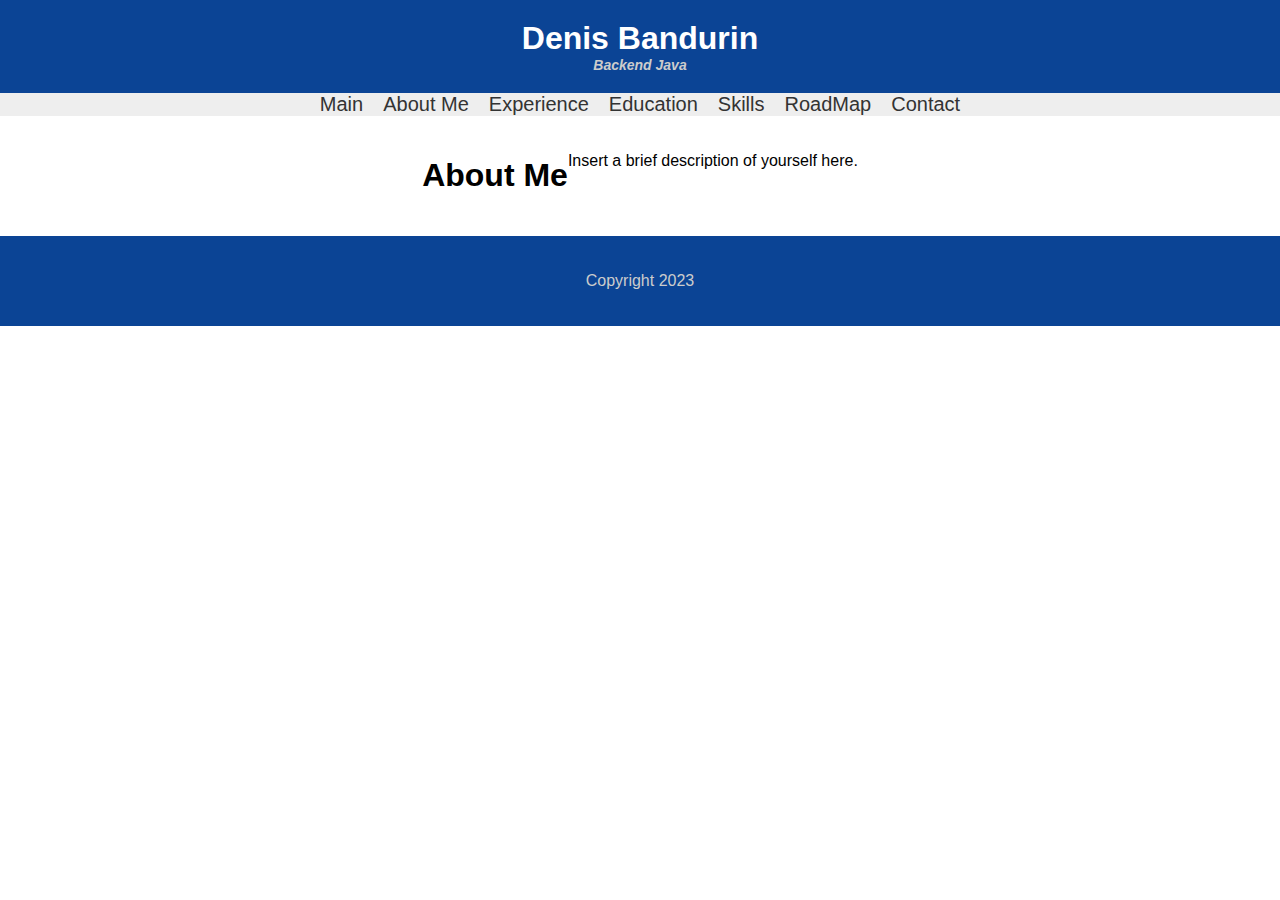
==== about.html @ 2b26eb82 "first commit" ====
<html>
<head>
  <title>My Resume</title>
  <link href="resume.css" rel="stylesheet">
  <script src="main.js"></script>
</head>
<body>
  <header>
    <h1>Denis Bandurin</h1>
    <h2>Backend Java</h2>
  </header>
  <nav>
    <ul>
      <li><a href="resumeMainPage.html">Main</a></li>
      <li><a href="about.html">About Me</a></li>
      <li><a href="experience.html">Experience</a></li>
      <li><a href="#education">Education</a></li>
      <li><a href="#skills">Skills</a></li>
      <li><a href="#roadmap">RoadMap</a></li>
      <li><a href="#contact">Contact</a></li>
    </ul>
  </nav>
  <main> 
    <head>
        <title>About Me</title>
      </head>
      <body>
        <h1>About Me</h1>
        <p>Insert a brief description of yourself here.</p>
      </body>
  </main>
  <footer>
    <p>Copyright 2023</p>
  </footer>
</body>
</html>
---- resume.css ----
body {
	font-family: Arial, sans-serif;
	margin: 0;
	padding: 0;
  }
  
  header {
	animation: fadeIn 5s linear infinite;
	background-color:  rgb(11, 68, 149);
	color: white;
	display: flex;
	flex-direction: column;
	align-items: center;
	padding: 20px;
  }
  
  header h1 {
	margin: 0;
  }
  
  header h2 {
	color: #ccc;
	font-size: 14px;
	margin: 0;
	font-style: italic;
  }
  
  nav {
	background-color: #eee;
	display: flex;
	justify-content: center;
	font-size: 18px;
  }
  
  nav ul {
	display: flex;
	list-style: none;
	margin: 0;
	padding: 0;
	font-size: 20px;
  }
  
  nav li {
	margin: 0 10px;
  }
  
  nav a {
	color: #333;
	text-decoration: none;
  }
  
  nav li a:hover {
	animation: blink 3s linear infinite;
  }

  section:hover {
	animation: flip 3s ease-in-out;
  }
  
  main {
	display: flex;
	flex-wrap: wrap;
	justify-content: center;
	margin: 20px;
  }
  
  section {
	background-color: rgb(234, 214, 214);
	font-style: italic;
	border: 1px solid #ddd;
	margin: 20px;
	padding: 20px;
	width: 300px;
  }
  
  section h2 {
	margin: 0 0 10px;
  }
  
  section h3 {
	color: #666;
	margin: 10px 0;
  }
  
  footer {
	background-color: rgb(11, 68, 149);
	color: #ccc;
	display: flex;
	justify-content: center;
	padding: 20px;
  }

  @keyframes fadeIn {
	0% {
		opacity: 1;
	  }
	  50% {
		opacity: 0;
	  }
	  100% {
		opacity: 1;
	  }
  }

  @keyframes flip {
	from {
	  transform: rotateY(0deg);
	}
	to {
	  transform: rotateY(360deg);
	}
  }

  @keyframes blink {
	50% {
	  color: transparent;
	}
  }  

  @media (max-width: 600px) {
	main {
	  flex-direction: column;
	}
	section {
	  margin: 20px 0;
	  width: auto;
	}
  }
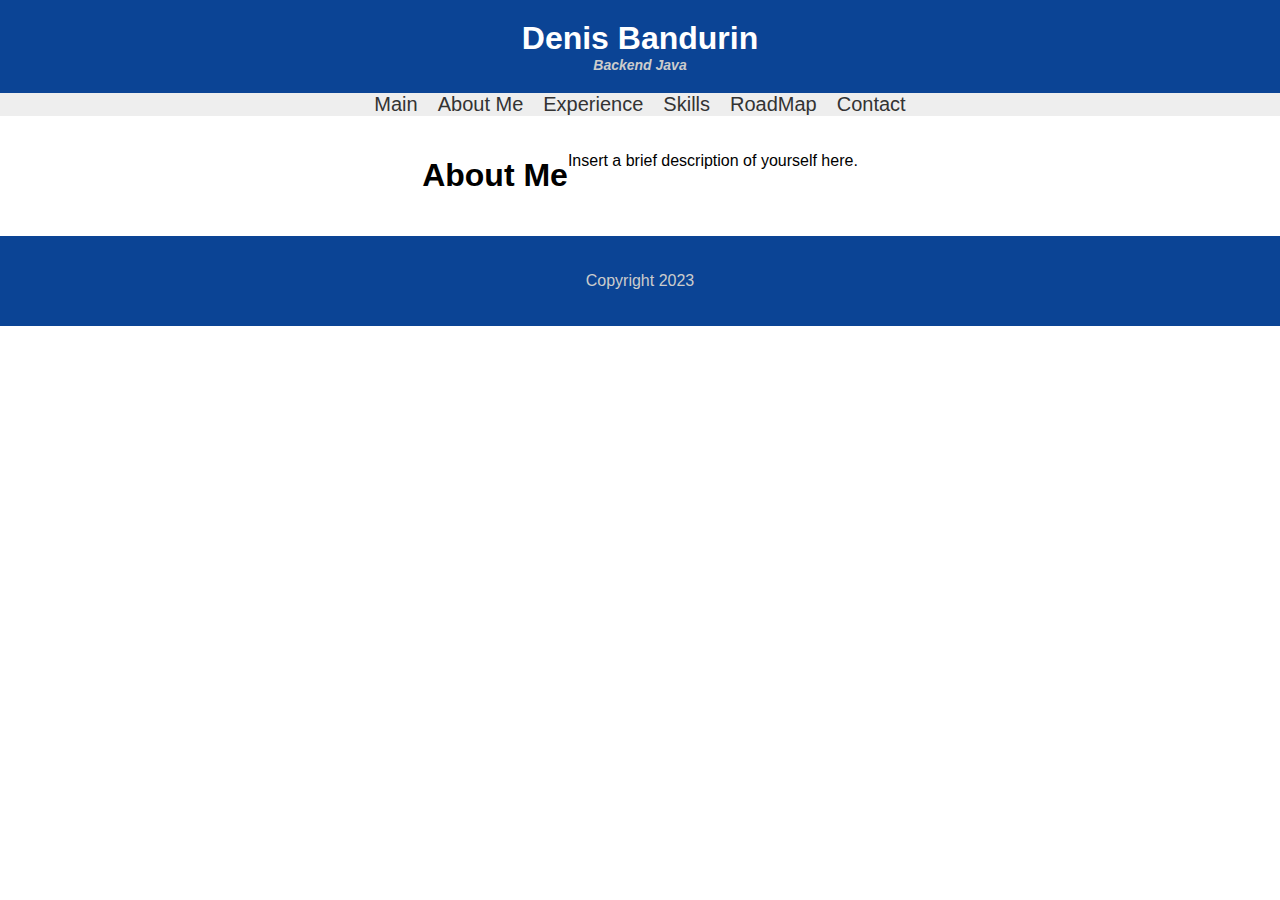
==== commit e3de49a2: "add comfortable view for mobile device, change Sections, delete education" ====
--- a/about.html
+++ b/about.html
@@ -11,13 +11,12 @@
   </header>
   <nav>
     <ul>
-      <li><a href="resumeMainPage.html">Main</a></li>
+      <li><a href="index.html">Main</a></li>
       <li><a href="about.html">About Me</a></li>
       <li><a href="experience.html">Experience</a></li>
-      <li><a href="#education">Education</a></li>
-      <li><a href="#skills">Skills</a></li>
-      <li><a href="#roadmap">RoadMap</a></li>
-      <li><a href="#contact">Contact</a></li>
+      <li><a href="skills.html">Skills</a></li>
+      <li><a href="#">RoadMap</a></li>
+      <li><a href="contact.html">Contact</a></li>
     </ul>
   </nav>
   <main> 
--- a/resume.css
+++ b/resume.css
@@ -54,7 +54,8 @@
   }
 
   section:hover {
-	animation: flip 3s ease-in-out;
+	animation: fire 3s infinite;
+  	border-radius: 50%;
   }
   
   main {
@@ -65,12 +66,19 @@
   }
   
   section {
-	background-color: rgb(234, 214, 214);
+	background-color: rgb(222, 214, 214);
 	font-style: italic;
-	border: 1px solid #ddd;
+	border-radius: 60%;
 	margin: 20px;
 	padding: 20px;
 	width: 300px;
+  }
+  section {
+	text-align: center;
+  }
+  
+  section p {
+	font-family: 'Times New Roman';
   }
   
   section h2 {
@@ -90,6 +98,39 @@
 	padding: 20px;
   }
 
+  /* Center the pop-up image */
+#popup img {
+	display: block;
+	margin: 0 auto;
+  }
+  
+  /* Add padding and a background color to the close button */
+  #close-button {
+	padding: 8px 16px;
+	background-color: blue;
+	color: white;
+  }
+
+  @media (max-width: 768px) {
+	/* Styles go here */
+	section {
+		float: left;
+		width: 100%;
+	  }
+  }
+
+  @keyframes fire {
+	0% {
+	  box-shadow: 0 0 20px yellow;
+	}
+	50% {
+	  box-shadow: 0 0 30px orange;
+	}
+	100% {
+	  box-shadow: 0 0 40px red;
+	}
+  }
+
   @keyframes fadeIn {
 	0% {
 		opacity: 1;
@@ -102,14 +143,6 @@
 	  }
   }
 
-  @keyframes flip {
-	from {
-	  transform: rotateY(0deg);
-	}
-	to {
-	  transform: rotateY(360deg);
-	}
-  }
 
   @keyframes blink {
 	50% {
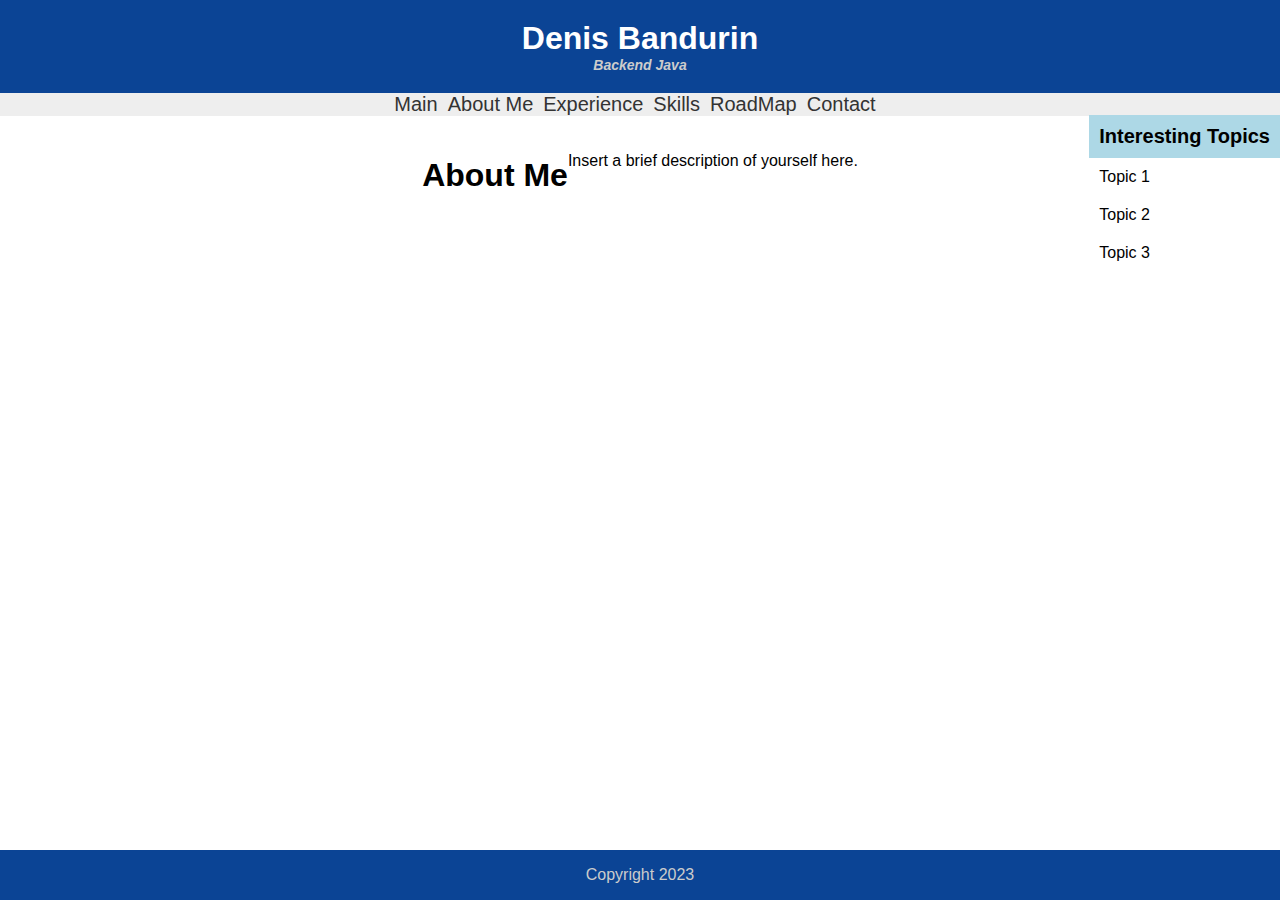
==== commit 7b69e60b: "add topics, changed design" ====
--- a/about.html
+++ b/about.html
@@ -28,6 +28,36 @@
         <p>Insert a brief description of yourself here.</p>
       </body>
   </main>
+  <div id="topics">
+    <h2>Interesting Topics</h2>
+    <ul>
+      <!-- Add the topics and subtopics -->
+      <li>
+        <a href="#">Topic 1</a>
+        <ul>
+          <li><a href="#">Subtopic 1</a></li>
+          <li><a href="#">Subtopic 2</a></li>
+          <li><a href="#">Subtopic 3</a></li>
+        </ul>
+      </li>
+      <li>
+        <a href="#">Topic 2</a>
+        <ul>
+          <li><a href="#">Subtopic 1</a></li>
+          <li><a href="#">Subtopic 2</a></li>
+          <li><a href="#">Subtopic 3</a></li>
+        </ul>
+      </li>
+      <li>
+        <a href="#">Topic 3</a>
+        <ul>
+          <li><a href="#">Subtopic 1</a></li>
+          <li><a href="#">Subtopic 2</a></li>
+          <li><a href="#">Subtopic 3</a></li>
+        </ul>
+      </li>
+    </ul>
+  </div>
   <footer>
     <p>Copyright 2023</p>
   </footer>
--- a/resume.css
+++ b/resume.css
@@ -27,7 +27,10 @@
   
   nav {
 	background-color: #eee;
-	display: flex;
+	/* Use the flexbox layout */
+	display: flex;
+	/* Align the items to the top of the flex container */
+	align-items: flex-start;
 	justify-content: center;
 	font-size: 18px;
   }
@@ -41,7 +44,7 @@
   }
   
   nav li {
-	margin: 0 10px;
+	margin-right: 10px;
   }
   
   nav a {
@@ -59,12 +62,18 @@
   }
   
   main {
+	/* Use the flexbox layout */
+	display: flex;
+	/* Align the items to the top of the flex container */
+	align-items: flex-start;
+  }
+  main {
 	display: flex;
 	flex-wrap: wrap;
 	justify-content: center;
-	margin: 20px;
-  }
-  
+	margin: 20px 0;
+  }
+
   section {
 	background-color: rgb(222, 214, 214);
 	font-style: italic;
@@ -72,6 +81,7 @@
 	margin: 20px;
 	padding: 20px;
 	width: 300px;
+	
   }
   section {
 	text-align: center;
@@ -93,9 +103,15 @@
   footer {
 	background-color: rgb(11, 68, 149);
 	color: #ccc;
-	display: flex;
+	 /* Set the position to fixed so it stays at the bottom of the page */
+	 position: fixed;
+	 /* Set the left, right, and bottom values to 0 to anchor the footer to the bottom of the page */
+	 left: 0;
+	 right: 0;
+	 bottom: 0;
 	justify-content: center;
-	padding: 20px;
+	text-align: center;
+	padding: 0;
   }
 
   /* Center the pop-up image */
@@ -111,12 +127,50 @@
 	color: white;
   }
 
-  @media (max-width: 768px) {
-	/* Styles go here */
-	section {
-		float: left;
-		width: 100%;
-	  }
+  /* Position the topics block on the right side of the website */
+#topics {
+  margin-top: 55px;
+  position: absolute;
+  right: 0;
+  top: 60px;
+  }
+  
+  /* Style the topics block */
+  #topics h2 {
+	font-size: 20px;
+	margin: 0;
+	padding: 10px;
+	background-color: lightblue;
+  }
+  #topics ul {
+	list-style: none;
+	margin: 0;
+	padding: 0;
+  }
+  #topics li {
+	margin: 0;
+	padding: 10px;
+  }
+  #topics a {
+	display: block;
+	color: black;
+	text-decoration: none;
+  }
+  #topics a:hover {
+	background-color: lightgray;
+  }
+  #topics ul ul {
+	display: none;
+  }
+  #topics li:hover > ul {
+	display: block;
+  }
+  
+
+  @media screen and (max-width: 800px) {
+	nav, main {
+	  width: 100%;
+	}
   }
 
   @keyframes fire {
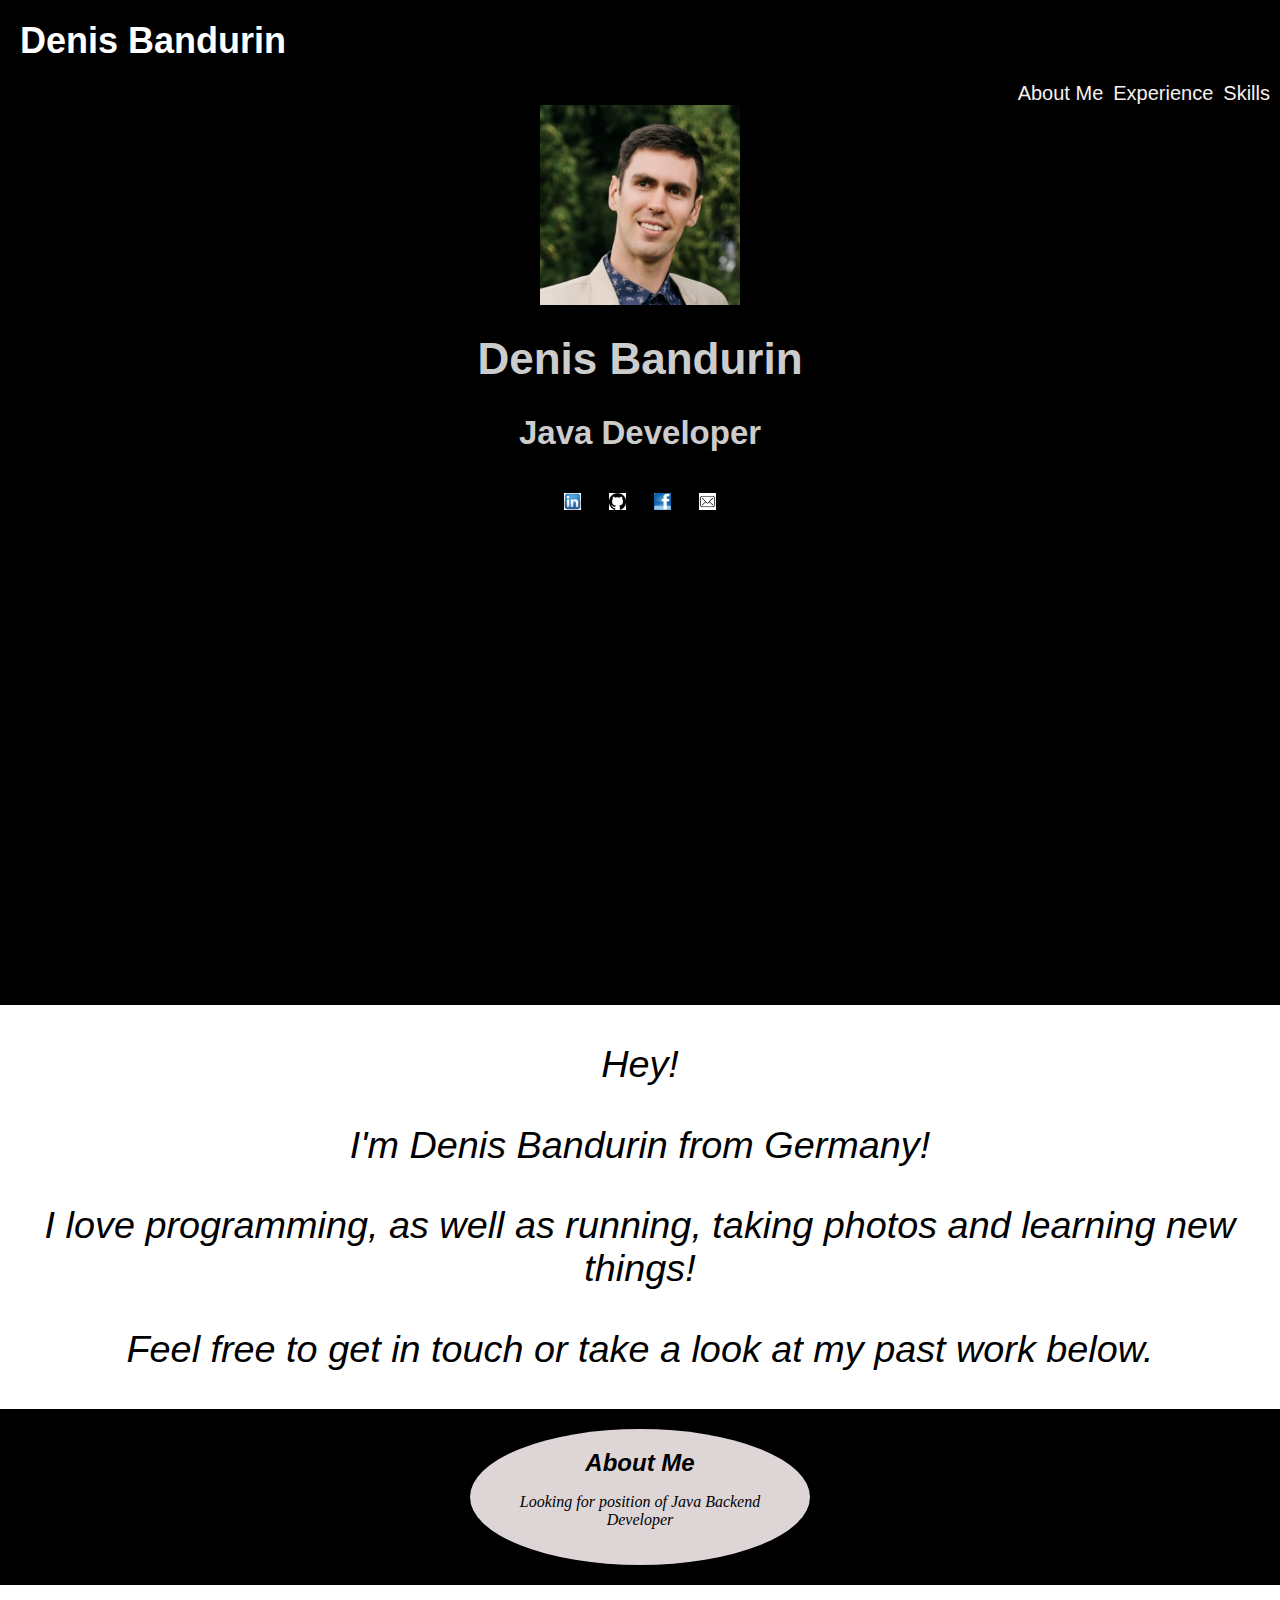
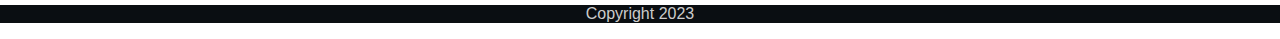
==== commit a1bce13f: "change all webpage" ====
--- a/about.html
+++ b/about.html
@@ -5,59 +5,41 @@
   <script src="main.js"></script>
 </head>
 <body>
-  <header>
-    <h1>Denis Bandurin</h1>
-    <h2>Backend Java</h2>
-  </header>
+  <div id="header-container">
+    <header>
+      <h1>Denis Bandurin</h1>
+    </header>
+  </div>
   <nav>
     <ul>
-      <li><a href="index.html">Main</a></li>
       <li><a href="about.html">About Me</a></li>
       <li><a href="experience.html">Experience</a></li>
       <li><a href="skills.html">Skills</a></li>
-      <li><a href="#">RoadMap</a></li>
-      <li><a href="contact.html">Contact</a></li>
     </ul>
   </nav>
-  <main> 
-    <head>
-        <title>About Me</title>
-      </head>
-      <body>
-        <h1>About Me</h1>
-        <p>Insert a brief description of yourself here.</p>
-      </body>
+  <div id="photo-container">
+    <img src="myphoto.png" id="profile-picture" alt="Your Profile Picture">
+    <h1>Denis Bandurin</h1>
+    <h2>Java Developer</h2>
+    <div id="social-media-container">
+      <a href="https://www.linkedin.com/in/denis-bandurin-52251b114/"> <img class="social-media-icon" src="linkedIn.png" alt="LinkedIn"></a>
+      <a href="https://github.com/banigoden"> <img class="social-media-icon" src="github.png" alt="GitHub"></a>
+      <a href="https://www.facebook.com/denis.bandurin.33"> <img class="social-media-icon" src="facebook.jpeg" alt="Facebook"></a>
+      <a href="mailto:denisbandurin@gmail.com"> <img class="social-media-icon" src="gmail.png" alt="Email"></a>
+   </div>
+  </div>
+  <div class="about-me">
+      <p> Hey!</p>
+      <p>I'm Denis Bandurin from Germany!</p>
+      <p>I love programming, as well as running, taking photos and learning new things!</p>
+      <p>Feel free to get in touch or take a look at my past work below.</p>
+  </div>
+  <main>
+    <section id="about">
+      <h2>About Me</h2>
+      <p> Looking for position of Java Backend Developer</p>
+    </section>
   </main>
-  <div id="topics">
-    <h2>Interesting Topics</h2>
-    <ul>
-      <!-- Add the topics and subtopics -->
-      <li>
-        <a href="#">Topic 1</a>
-        <ul>
-          <li><a href="#">Subtopic 1</a></li>
-          <li><a href="#">Subtopic 2</a></li>
-          <li><a href="#">Subtopic 3</a></li>
-        </ul>
-      </li>
-      <li>
-        <a href="#">Topic 2</a>
-        <ul>
-          <li><a href="#">Subtopic 1</a></li>
-          <li><a href="#">Subtopic 2</a></li>
-          <li><a href="#">Subtopic 3</a></li>
-        </ul>
-      </li>
-      <li>
-        <a href="#">Topic 3</a>
-        <ul>
-          <li><a href="#">Subtopic 1</a></li>
-          <li><a href="#">Subtopic 2</a></li>
-          <li><a href="#">Subtopic 3</a></li>
-        </ul>
-      </li>
-    </ul>
-  </div>
   <footer>
     <p>Copyright 2023</p>
   </footer>
--- a/resume.css
+++ b/resume.css
@@ -1,37 +1,56 @@
 body {
-	font-family: Arial, sans-serif;
+	font-family: Arial, Helvetica, sans-serif;
 	margin: 0;
 	padding: 0;
   }
   
-  header {
-	animation: fadeIn 5s linear infinite;
-	background-color:  rgb(11, 68, 149);
+  #header-container {
+	background-color:  rgb(0, 0, 0);
 	color: white;
 	display: flex;
 	flex-direction: column;
-	align-items: center;
+	align-items: flex-start;
 	padding: 20px;
   }
   
-  header h1 {
+  #header-container h1 {
+	font-size: 36px;
 	margin: 0;
   }
-  
-  header h2 {
+
+  #photo-container {
+	text-align: center;
+	align-items: center;
+  	justify-content: center;
+	height: 100vh;
+	margin: 0 auto;
+	background-color:  rgb(0, 0, 0);
 	color: #ccc;
-	font-size: 14px;
-	margin: 0;
-	font-style: italic;
+	font-size: 22px;
   }
   
+  #photo-container img {
+	width: 200px;
+	height: 200px;
+  }
+
+  .about-me {
+	background-color: white;
+	font-size: 1cm;
+	font-style:oblique;
+	color: black;
+	text-align: center;
+	align-items: center;
+  }
+  
+  
   nav {
-	background-color: #eee;
+	background-color: rgb(0, 0, 0);
 	/* Use the flexbox layout */
 	display: flex;
 	/* Align the items to the top of the flex container */
 	align-items: flex-start;
-	justify-content: center;
+	justify-content: flex-end;
 	font-size: 18px;
   }
   
@@ -48,7 +67,7 @@
   }
   
   nav a {
-	color: #333;
+	color: rgb(248, 240, 240);
 	text-decoration: none;
   }
   
@@ -68,6 +87,7 @@
 	align-items: flex-start;
   }
   main {
+	background-color: black;
 	display: flex;
 	flex-wrap: wrap;
 	justify-content: center;
@@ -101,10 +121,8 @@
   }
   
   footer {
-	background-color: rgb(11, 68, 149);
+	background-color: rgb(10, 14, 18);
 	color: #ccc;
-	 /* Set the position to fixed so it stays at the bottom of the page */
-	 position: fixed;
 	 /* Set the left, right, and bottom values to 0 to anchor the footer to the bottom of the page */
 	 left: 0;
 	 right: 0;
@@ -114,58 +132,19 @@
 	padding: 0;
   }
 
-  /* Center the pop-up image */
-#popup img {
-	display: block;
-	margin: 0 auto;
-  }
-  
-  /* Add padding and a background color to the close button */
-  #close-button {
-	padding: 8px 16px;
-	background-color: blue;
-	color: white;
-  }
+  #social-media-container {
+    display: flex;
+    align-items: center;
+    justify-content: center;
+    flex-direction: row;
+}
 
-  /* Position the topics block on the right side of the website */
-#topics {
-  margin-top: 55px;
-  position: absolute;
-  right: 0;
-  top: 60px;
-  }
-  
-  /* Style the topics block */
-  #topics h2 {
-	font-size: 20px;
-	margin: 0;
-	padding: 10px;
-	background-color: lightblue;
-  }
-  #topics ul {
-	list-style: none;
-	margin: 0;
-	padding: 0;
-  }
-  #topics li {
-	margin: 0;
-	padding: 10px;
-  }
-  #topics a {
-	display: block;
-	color: black;
-	text-decoration: none;
-  }
-  #topics a:hover {
-	background-color: lightgray;
-  }
-  #topics ul ul {
-	display: none;
-  }
-  #topics li:hover > ul {
-	display: block;
-  }
-  
+.social-media-icon {
+	max-width: 17px;
+  	max-height: 17px;
+	padding: 7px;
+	margin:7px;
+}
 
   @media screen and (max-width: 800px) {
 	nav, main {
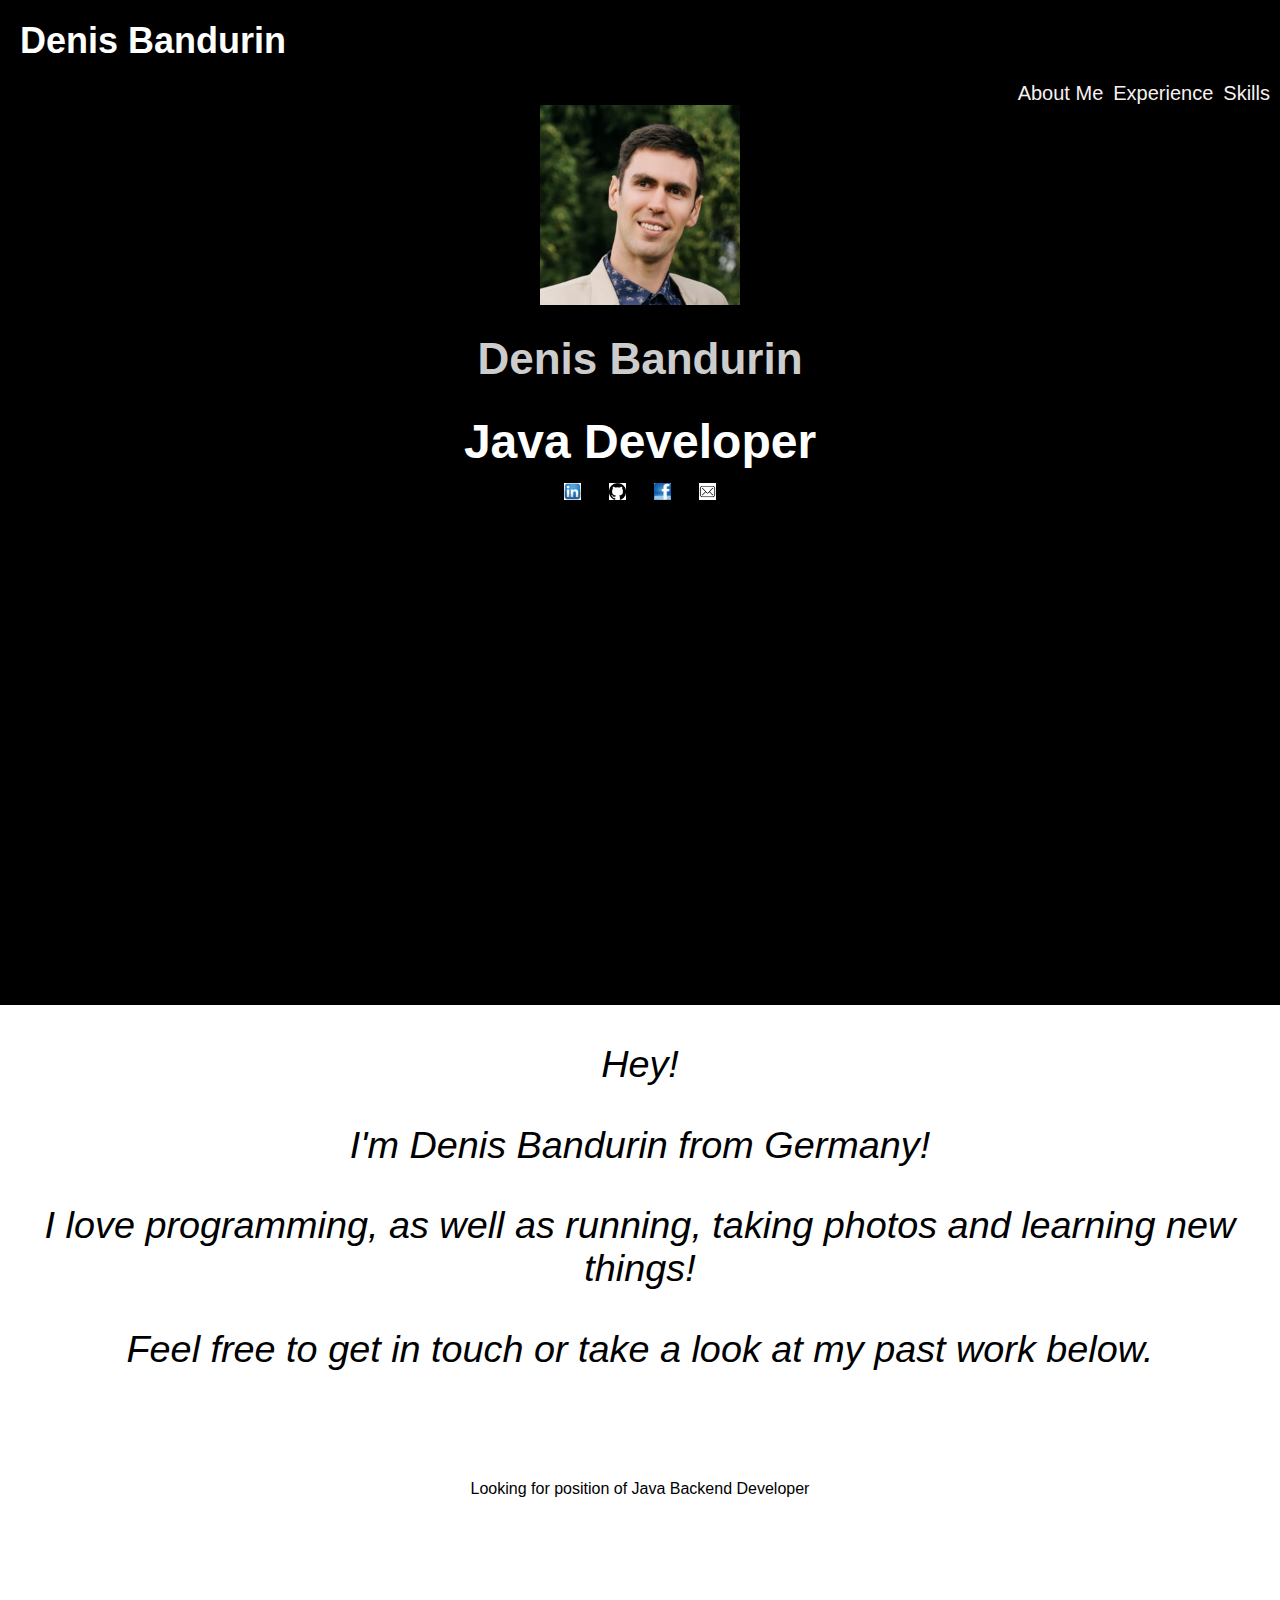
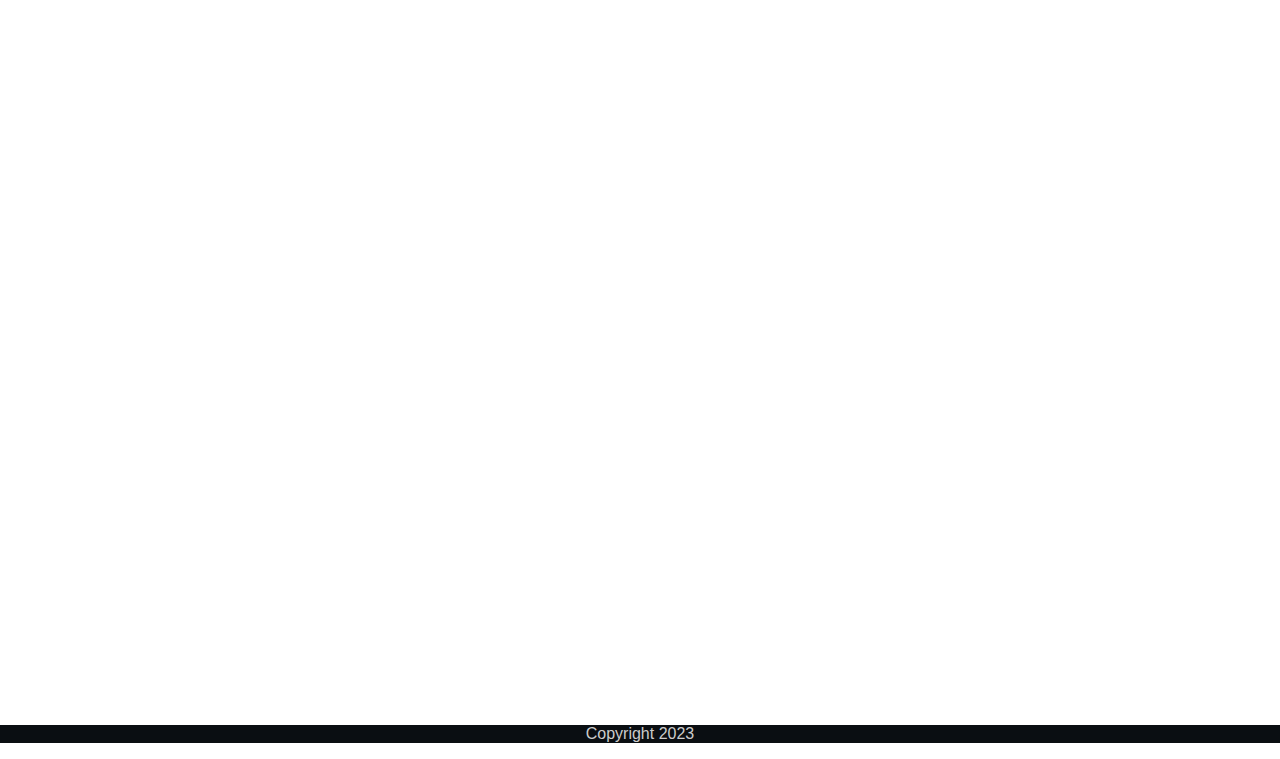
==== commit d8c26275: "change all webpage" ====
--- a/about.html
+++ b/about.html
@@ -3,6 +3,7 @@
   <title>My Resume</title>
   <link href="resume.css" rel="stylesheet">
   <script src="main.js"></script>
+  
 </head>
 <body>
   <div id="header-container">
--- a/resume.css
+++ b/resume.css
@@ -74,51 +74,57 @@
   nav li a:hover {
 	animation: blink 3s linear infinite;
   }
-
-  section:hover {
-	animation: fire 3s infinite;
-  	border-radius: 50%;
+  .fade-in {
+	opacity: 0;
+	transition: opacity 1s ease-in;
   }
   
-  main {
-	/* Use the flexbox layout */
-	display: flex;
-	/* Align the items to the top of the flex container */
-	align-items: flex-start;
+  .fade-in.visible {
+	opacity: 1;
+  }  
+  
+  body {
+	text-align: center;
   }
-  main {
-	background-color: black;
-	display: flex;
-	flex-wrap: wrap;
-	justify-content: center;
-	margin: 20px 0;
+  h2 {
+	margin: 0;
+	padding: 0;
   }
-
-  section {
-	background-color: rgb(222, 214, 214);
-	font-style: italic;
-	border-radius: 60%;
-	margin: 20px;
-	padding: 20px;
-	width: 300px;
-	
+  h2 {
+	color: white;
+	font-size: 3rem;
+	text-align: center;
   }
   section {
-	text-align: center;
+	height: 100vh;
+  }
+  .tag {
   }
   
-  section p {
-	font-family: 'Times New Roman';
+  .tag {
+	opacity: 0;
+	transform: translate(0, 10vh);
+	transition: all 1s;
   }
   
-  section h2 {
-	margin: 0 0 10px;
+  .tag.visible {
+	opacity: 1;
+	transform: translate(0, 0);
+  }  
+
+.about {
+	background-color: lightyellow;
+  }
+  .experience {
+	background-color: lightcoral;
+  }
+  .education {
+	background-color: lightblue;
+  }
+  .skills {
+	background-color: lightgreen;
   }
   
-  section h3 {
-	color: #666;
-	margin: 10px 0;
-  }
   
   footer {
 	background-color: rgb(10, 14, 18);
@@ -146,36 +152,7 @@
 	margin:7px;
 }
 
-  @media screen and (max-width: 800px) {
-	nav, main {
-	  width: 100%;
-	}
-  }
-
-  @keyframes fire {
-	0% {
-	  box-shadow: 0 0 20px yellow;
-	}
-	50% {
-	  box-shadow: 0 0 30px orange;
-	}
-	100% {
-	  box-shadow: 0 0 40px red;
-	}
-  }
-
-  @keyframes fadeIn {
-	0% {
-		opacity: 1;
-	  }
-	  50% {
-		opacity: 0;
-	  }
-	  100% {
-		opacity: 1;
-	  }
-  }
-
+ 
 
   @keyframes blink {
 	50% {
